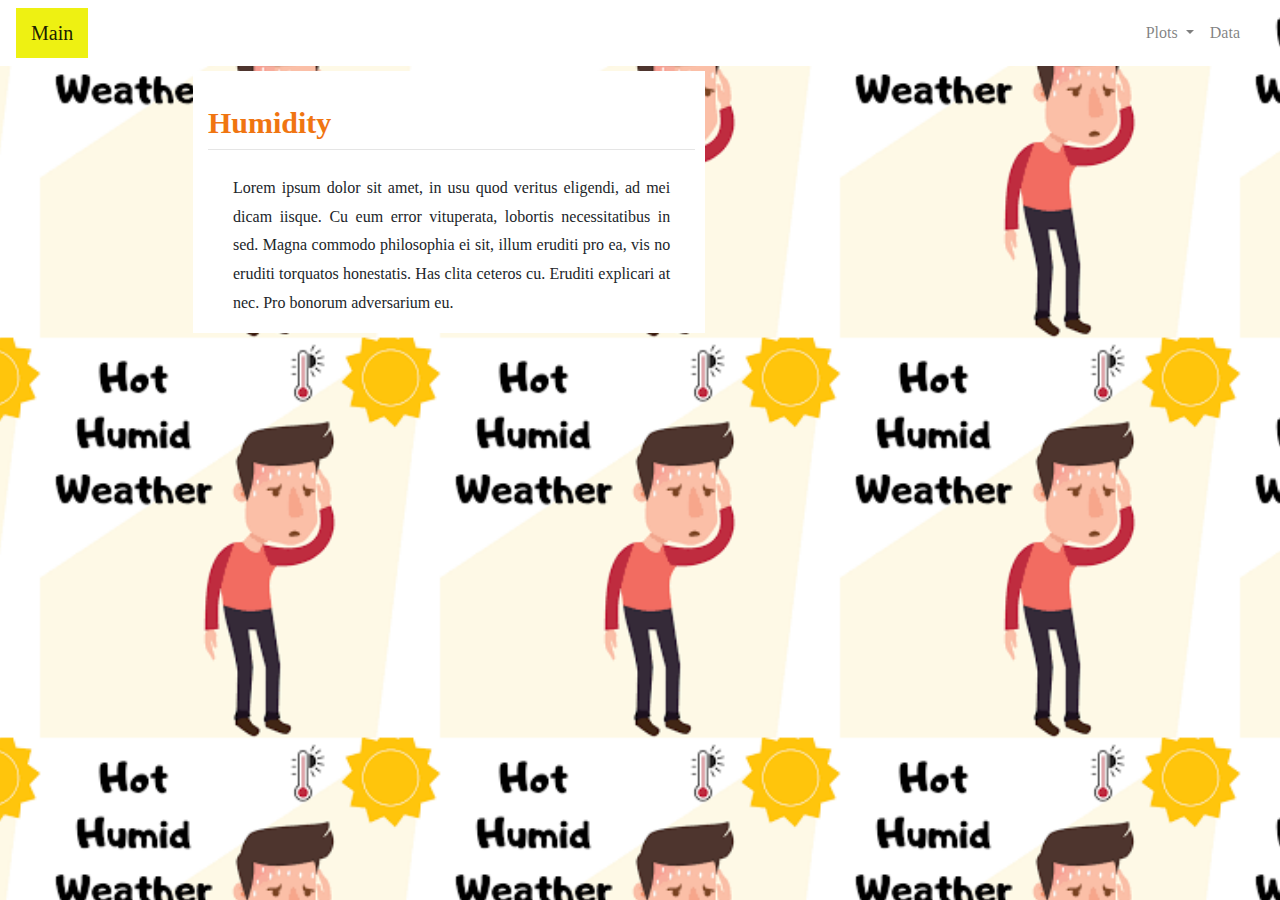
==== Humidity.html @ 752cf55f "files" ====
<!DOCTYPE html>
<html lang="en">

<head>
  <meta charset="UTF-8">
  <title>Responsive Columns</title>
  <link rel="stylesheet" href="https://stackpath.bootstrapcdn.com/bootstrap/4.3.1/css/bootstrap.min.css" integrity="sha384-ggOyR0iXCbMQv3Xipma34MD+dH/1fQ784/j6cY/iJTQUOhcWr7x9JvoRxT2MZw1T" crossorigin="anonymous">
  <link rel="stylesheet" href="reset.css">
  <link rel="stylesheet" href="style.css">

</head>

<body>
    <!-- ### Navigation Bar, Dropdown menu -->
    <nav class="navbar navbar-expand-lg navbar-light">
        <a class="navbar-brand" href="index.html">Main</a>
        
        
        <!-- Right Hamburger buttom  -->
        <button class="navbar-toggler" type="button" data-toggle="collapse" data-target="#navbarSupportedContent" aria-controls="navbarSupportedContent" aria-expanded="false" aria-label="Toggle navigation">
          <span class="navbar-toggler-icon"></span>
        </button>
    
        <!-- Right bar navigation: Plots, Data -->
        <div class="collapse navbar-collapse" id="navbarSupportedContent">
          <ul class="navbar-nav ml-auto">
            <li class="nav-item dropdown">
                <a class="nav-link dropdown-toggle" href="#" id="navbarDropdownPlots" role="button" data-toggle="dropdown" aria-haspopup="true" aria-expanded="false">
                  Plots
                </a>
                <div class="dropdown-menu" aria-labelledby="navbarDropdown">
                  <a class="dropdown-item" href="Temperature.html">Max Temperature</a>
                  <a class="dropdown-item" href="Cloudiness.html">Cloudiness</a>
                  <a class="dropdown-item" href="WindSpeed.html">Wind Speed</a>
                  <a class="dropdown-item" href="Comparison.html">Comparison</a>
                </div>
            </li>

            <li class="nav-item">
              <a class="nav-link" href="Data.html">Data</a>
            </li>
          </ul>
        </div>
      </nav>

      <div class="view" style="background-image: url('Resources/assets/images/humidity_background.jpg'); background-repeat: no-repeat; background-size: cover; background-position: center center;">
      <!-- -->
        <div class="container">
          <div class="row">
            <div class="col-md-7">
              <article>
                <h1 class="font-weight-bold">Humidity</h1>
                <hr class="my-4">
                  <p class="paragraph">Lorem ipsum dolor sit amet, in usu quod veritus eligendi, ad mei dicam iisque. Cu eum error vituperata, lobortis necessitatibus in sed. Magna commodo philosophia ei sit, illum eruditi pro ea, vis no eruditi torquatos honestatis. Has clita ceteros cu. Eruditi explicari at nec. Pro bonorum adversarium eu.
                  </p>
              </article>
            </div>
            <div class="col-md-1">   
            </div>
          </div>
        </div>
      </div>


<script src="https://code.jquery.com/jquery-3.3.1.slim.min.js" integrity="sha384-q8i/X+965DzO0rT7abK41JStQIAqVgRVzpbzo5smXKp4YfRvH+8abtTE1Pi6jizo" crossorigin="anonymous"></script>
<script src="https://cdnjs.cloudflare.com/ajax/libs/popper.js/1.14.7/umd/popper.min.js" integrity="sha384-UO2eT0CpHqdSJQ6hJty5KVphtPhzWj9WO1clHTMGa3JDZwrnQq4sF86dIHNDz0W1" crossorigin="anonymous"></script>
<script src="https://stackpath.bootstrapcdn.com/bootstrap/4.3.1/js/bootstrap.min.js" integrity="sha384-JjSmVgyd0p3pXB1rRibZUAYoIIy6OrQ6VrjIEaFf/nJGzIxFDsf4x0xIM+B07jRM" crossorigin="anonymous"></script>
      

</body>

</html>
---- style.css ----
.navbar {
  background-color: white;

}
.navbar-brand {
  background-color: rgb(238, 241, 18);
  background-size: 20pt;
  padding: 15px;
  font-size: 20px;
  color: white;
}

h1 {
  font-size: 30px;
  color: rgb(240, 117, 17);
  margin-top: 10%;
  text-align: left;
}

h2 {
  font-size: 25px;
  color: rgb(70, 63, 168);
  margin-top: 11%;
  text-align: left;
}

h3 {
  margin-bottom: 0%;
}

body {
  width: calc(100% - 16px);
  min-width: 624px;
  height: calc(100% - 16px);
  background-image: url("images/humid.png");
  background-position: bottom;
    background-size: 400px}
.container {
  justify-content: center;
}

.row {
  margin-left: 10%;
  margin-right: 10%;
  padding: 5px;

}
/* Columns */
.col-md-1 {
  background-color: transparent
}

.col-md-4 {
  background-color: white;
  text-align: center;
  height: 100%;
}
.col-md-6 {
  background-color: white;
  text-align: center;
}

.col-md-7 {
  background-color: white;
  line-height: 5px;
  padding-left: 15px;
  padding-right: 10px;   
}

.col-md-8 {
  background-color: white;
  line-height: 5px;
  padding-left: 15px;
  padding-right: 10px;   
}

.col-md-12 {
  background-color: white;
  text-align: center;
}

p {
  line-height: 1.8;
  padding-bottom: 15px;
  text-align: left;
}

.paragraph {
  padding-left: 25px;
  padding-right: 25px;
  text-align: justify;
}

#TempFig {
  float: left;
}

/* Hovering  */

#TempHover {
  background-image: url("images/Lat-vs-T°.png");
  height: 100px;
  width: 100px ;
  background-size: 100px 100px;
  border-style: none;
}

#TempHover:hover {
  background-image: url("images/Lat-vs-T°.png");
  height: 100px;
  width: 100px;
  background-size: 100px 100px;
  border-style: none;
}

#HumidHover {
  background-image: url("images/Lat-vs-H.png");
  height: 100px;
  width: 100px;
  background-size: 100px 100px;
  border-style: none;
}

#HumidHover:hover {
  background-image: url("images/Lat-vs-H.png");
  height: 100px;
  width: 100px;
  background-size: 100px 100px;
  border-style: none;
}

#CloudiHover {
  background-image: url("images/Lat-vs-Cloudiness.png");
  height: 100px;
  width: 100px;
  background-size: 100px 100px;
  border-style: none;
}

#CloudiHover:hover {
  background-image: url("images/Lat-vs-Cloudiness.png");
  height: 100px;
  width: 100px;
  background-size: 100px 100px;
  border-style: none;
}

#WindHover {
  background-image: url("images/Lat-vs-Windspeed°.png");
  height: 100px;
  width: 100px;
  background-size: 100px 100px;
  border-style: none;
}

#WindHover:hover {
  background-image: url("images/Lat-vs-Windspeed°.png");
  height: 100px;
  width: 100px;
  background-size: 100px 100px;
  border-style: none;
}

/* #### Plots #### */
.Plots_Title {
  font-size: 50px;
}

.tool_tip_text {
  font-size: 40px;
}
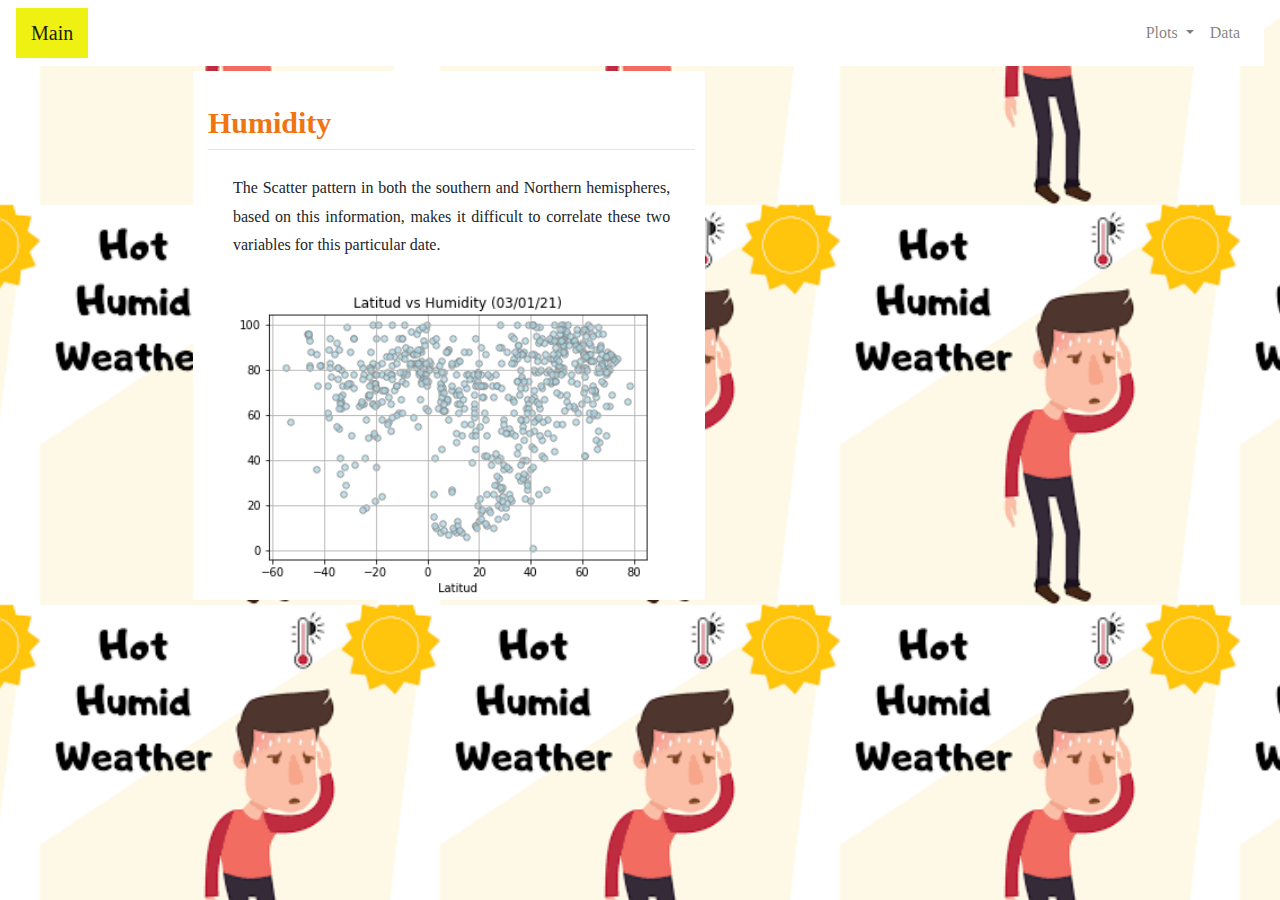
==== commit b1635e97: "done" ====
--- a/Humidity.html
+++ b/Humidity.html
@@ -51,8 +51,11 @@
               <article>
                 <h1 class="font-weight-bold">Humidity</h1>
                 <hr class="my-4">
-                  <p class="paragraph">Lorem ipsum dolor sit amet, in usu quod veritus eligendi, ad mei dicam iisque. Cu eum error vituperata, lobortis necessitatibus in sed. Magna commodo philosophia ei sit, illum eruditi pro ea, vis no eruditi torquatos honestatis. Has clita ceteros cu. Eruditi explicari at nec. Pro bonorum adversarium eu.
+                  <p class="paragraph">The Scatter pattern in both the southern and Northern hemispheres, based on this information, makes it difficult to correlate these two variables for this particular date.
                   </p>
+
+
+                  <img src="images/Lat-vs-H.png" width=100%>
               </article>
             </div>
             <div class="col-md-1">   
